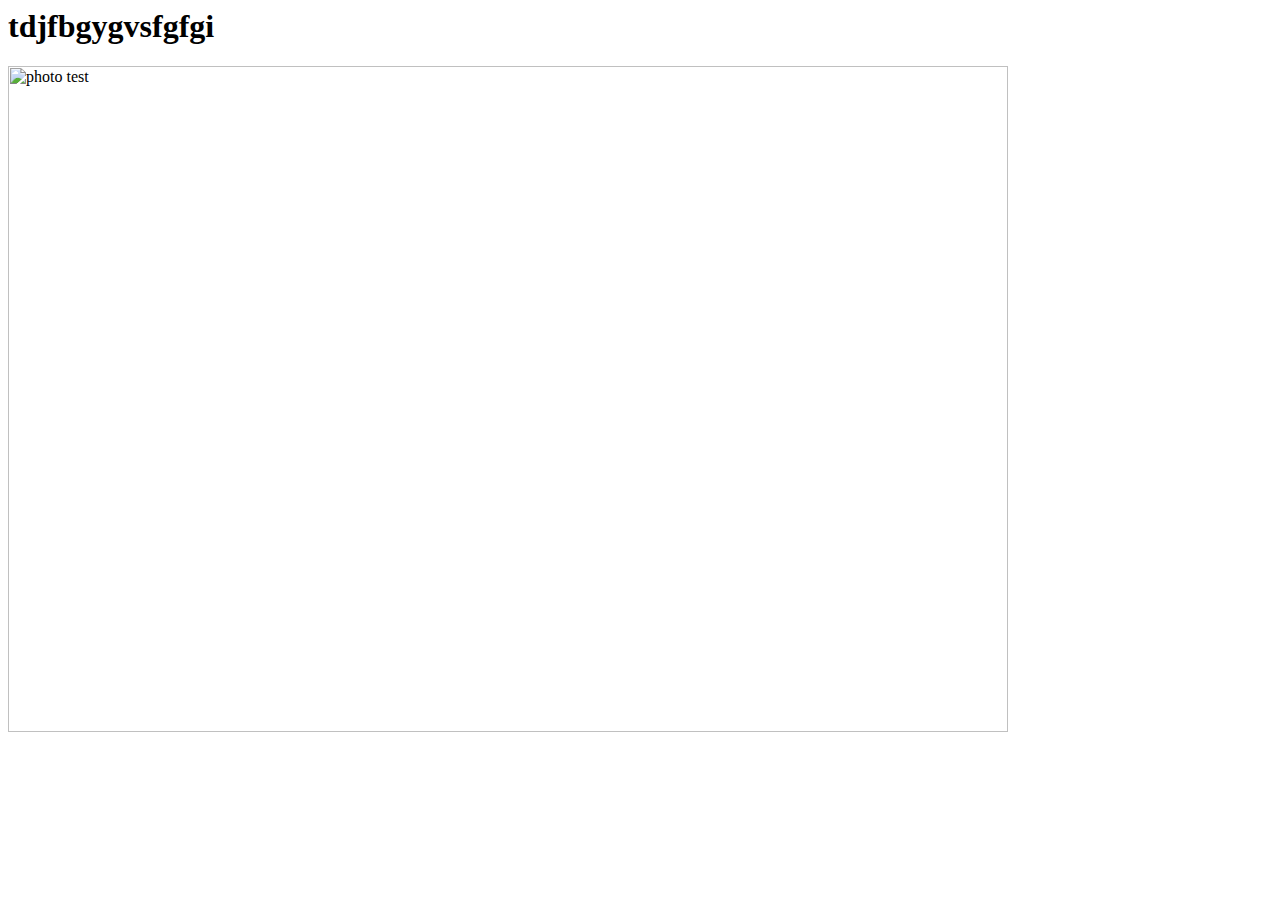
==== in.html @ 3303d1ee "Add files via upload" ====
<html>

<head>
</head>

<body>
    <h1>tdjfbgygvsfgfgi</h1>

    <html>

    <body>
        <img src="image/yeezy.jpg" alt="photo test" width="1000" height="666">
    </body>

    </html>

</body>

</html>
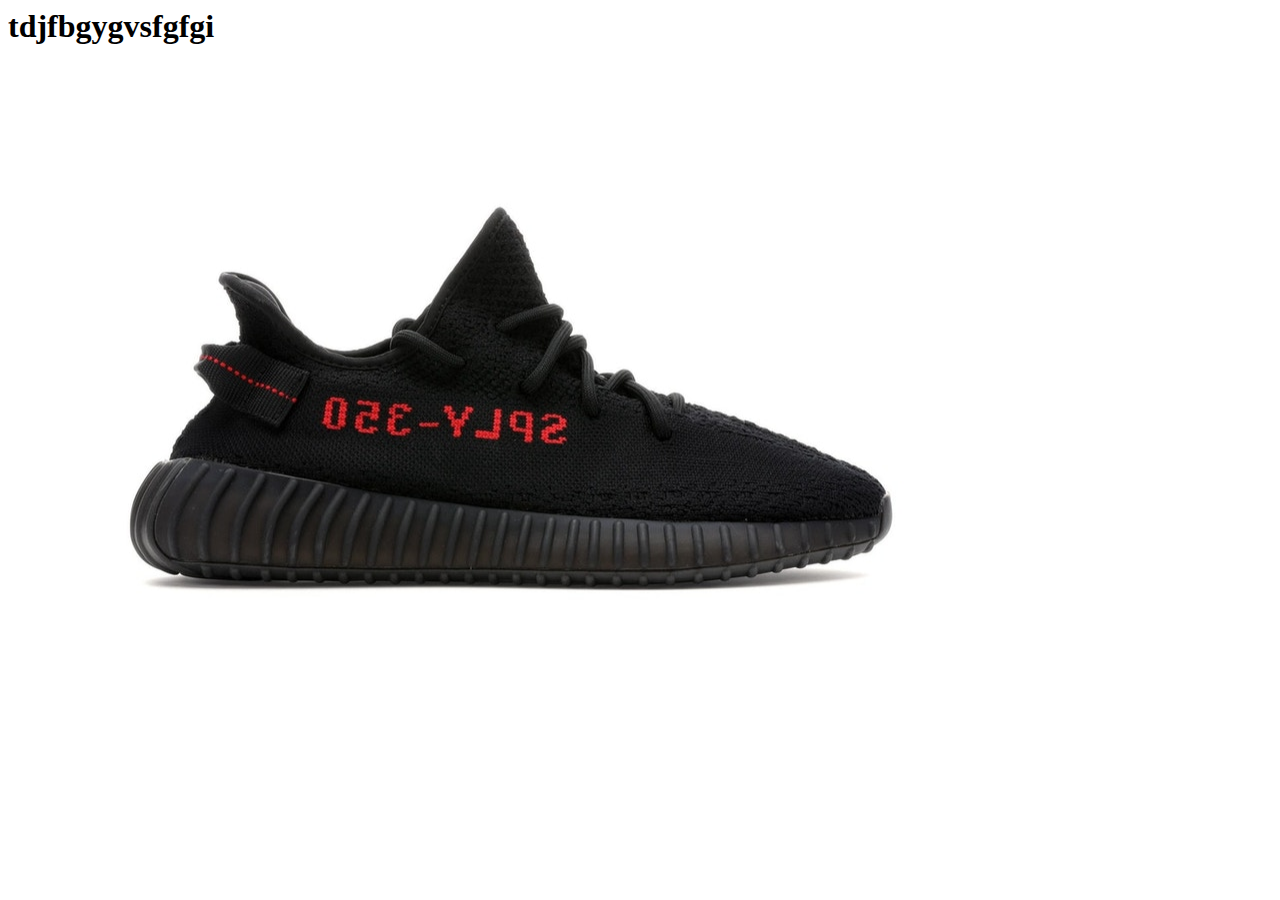
==== commit fb0f4d35: "Update in.html" ====
--- a/in.html
+++ b/in.html
@@ -9,11 +9,11 @@
     <html>
 
     <body>
-        <img src="image/yeezy.jpg" alt="photo test" width="1000" height="666">
+        <img src="yeezy.jpg" alt="photo test" width="1000" height="666">
     </body>
 
     </html>
 
 </body>
 
-</html>+</html>
